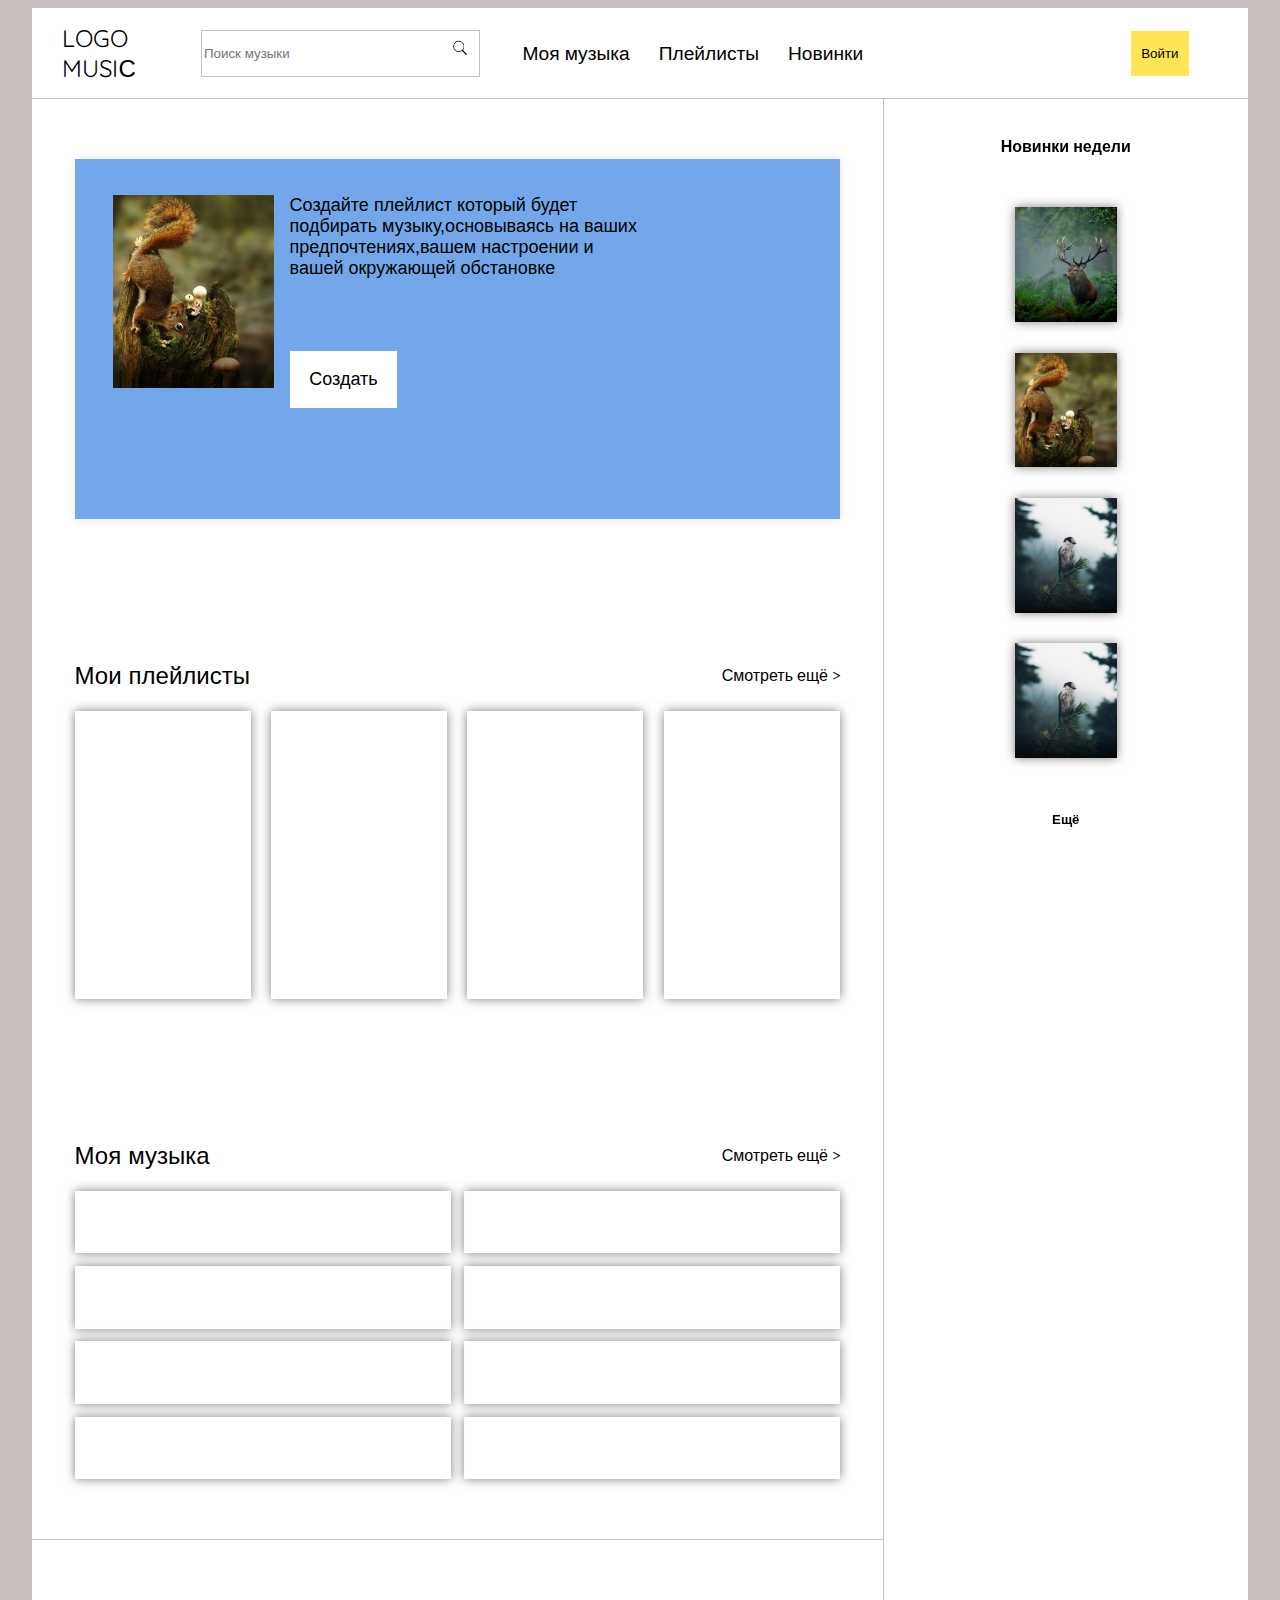
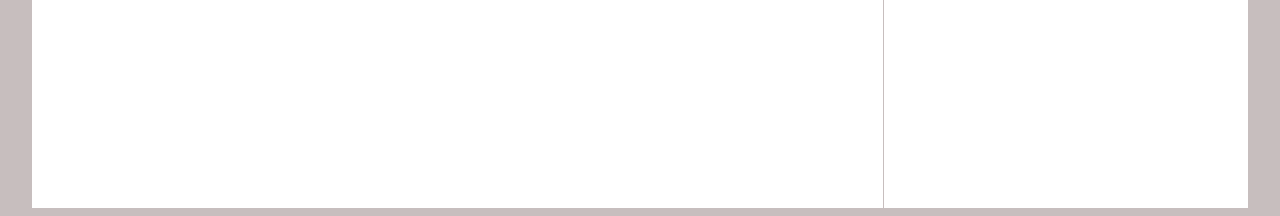
==== pages/main/main.html @ 32059261 "init:start task" ====
<!DOCTYPE html>
<html lang="en">

<head>
	<meta charset="UTF-8" />
	<meta name="viewport" content="width=device-width, initial-scale=1.0" />
	<link href="https://fonts.googleapis.com/css2?family=Quicksand:wght@600&display=swap" rel="stylesheet">

	<link rel="stylesheet" href="main.css" />
	<title>Kursovaya</title>
</head>

<body>
	<div class="mainDiv">
		<header class="header">
			<div class="mainHeader">
				<div class="navHeader">
					<div class="logo">LOGO MUSIС</div>
					<div class="search">
						<input class="inpHeader" placeholder="Поиск музыки">
						<button class="buttonHeader"></button>
					</div>
					<div class="navigation">
						<span>Моя музыка</span>
						<span>Плейлисты</span>
						<span class="spanHeader">Новинки</span>
					</div>
				</div>
				<div class="userHeader">
					<button class="inputHeader">Войти</button>
				</div>
			</div>
		</header>
		<main>
			<div class="userMain">
				<div class="dayList">
					<div class="dayContent">
						<div class="dayContentImg"></div>
						<div class="dayContentText">Создайте плейлист который будет подбирать музыку,основываясь на
							ваших предпочтениях,вашем настроении и вашей окружающей обстановке
							<div class="dayContentButton">Создать</div>
						</div>

					</div>
				</div>
				<div class="youPlaylist">
					<div class="youPlaylistText">
						<span class="text1">Мои плейлисты</span>
						<span class="text2">Смотреть ещё ></span>
					</div>
					<div class="youPlaylistContent">
						<div class="youPlaylistContent1"></div>
						<div class="youPlaylistContent1"></div>
						<div class="youPlaylistContent1"></div>
						<div class="youPlaylistContent1"></div>
					</div>
				</div>
				<div class="youMusik">
					<div class="youMusikText">
						<span class="text3">Моя музыка</span>
						<span class="text4">Смотреть ещё ></span>
					</div>
					<div class="youMusikContent">
						<div></div>
						<div></div>
						<div></div>
						<div></div>
						<div></div>
						<div></div>
						<div></div>
						<div></div>
					</div>
				</div>
			</div>
			<div class="newsMain">
				<div class="news">
					<h4>Новинки недели</h4>
					<div class="new1"></div>
					<div class="new2"></div>
					<div class="new3"></div>
					<div class="new4"></div>
					<h5>Ещё</h5>
				</div>
			</div>

		</main>
		<footer>

		</footer>







		<script src="main.js"></script>
	</div>
</body>

</html>
---- pages/main/main.css ----
body{
	 display: flex;
	 justify-content: center;
	 background: rgb(199, 190, 190);
 }
.mainDiv {
  font-family: 'Quicksand', sans-serif;
  display: block;
  width: 95vw;
  height: 200vh;
  background-size: 100%;
  background: white;
}

.header{
	display: flex;
	justify-content: center;
	width: 100%;
	height: 5%;
	border-width: 0px 0px 1px 0px;
	border-color: rgb(199, 190, 190);;
	border-style:solid;
}
.mainHeader{
	height: 100%;
	width: 95%;
	display: flex;
	align-items: center;
	justify-content: space-between;
} 
.navHeader{
	display: flex;
	align-items: center;
	width: 80%;
	height: 100%;
}
.userHeader{
	height: 100%;
	width: 10%;
	display: flex;
	justify-content: center;
	align-items: center;
}
.logo{
	display: flex;
	align-items: center;
	font-size: 150%;
	height: 100%;
	width: 15%;
}
.search{
	display: flex;
	align-items: center;
	height: 50%;
	width: 30%;
	border-width: 1px 1px 1px 1px;
	border-color: rgb(199, 190, 190);;
	border-style:solid;
}
.inpHeader{
	border: none;
	width: 90%;
	outline: none;
}
.buttonHeader{
	background: rgb(255, 255, 255);
	border: none;
	height: 60%;
	width: 10%;
	outline: none;
	background-image: url(../../assets/images/search.png);
	background-size: 60%;
	background-repeat: no-repeat;
}
.navigation{
	display: flex;
	justify-content: space-around;
	align-items: center;
	height: 100%;
	width: 40%;
	margin-left: 3%;
	font-size: 120%;
}
.inputHeader{
	height: 50%;
	width: 50%;
	background: rgb(255, 229, 85);
	border: none;
	outline: none;
}
main{
	display: flex;
	width: 100%;
	height: 80%;
	
}
.userMain{
	display: flex;
	flex-direction: column;
	justify-content: space-around;
	align-items: center;
	width: 70%;
	height: 100%;
	border-width: 0px 1px 0px 0px;
	border-color: rgb(199, 190, 190);
	border-style:solid;
}
.newsMain{
	display: flex;
	justify-content: center;
	height: 100%;
	width: 30%;
	
}
.news{
	display: flex;
	flex-direction: column;
	align-items: center;
	justify-content: space-around;
	position: fixed;
	width: 20%;
	height: 85%;
}
.new1{
	width: 40%;
	height: 15%;
	background-size: 100%;
	background-repeat: no-repeat;
	background-image: url(../../assets/images/Rectangle.jpg);
	box-shadow: 0 0 10px rgba(0,0,0,0.5);
}
.new2{
	width: 40%;
	height: 15%;
	background-size: 100%;
	background-repeat: no-repeat;
	background-image: url(../../assets/images/Rectangle1.jpg);
	box-shadow: 0 0 10px rgba(0,0,0,0.5);
}
.new3{
	width: 40%;
	height: 15%;
	background-size: 100%;
	background-repeat: no-repeat;
	background-image: url(../../assets/images/Rectangle2.jpg);
	box-shadow: 0 0 10px rgba(0,0,0,0.5);
}
.new4{
	width: 40%;
	height: 15%;
	background-size: 100%;
	background-repeat: no-repeat;
	background-image: url(../../assets/images/Rectangle2.jpg);
	box-shadow: 0 0 10px rgba(0,0,0,0.5);
}
footer{
	width: 70%;
	height: 15%;
	border-width: 1px 1px 0px 0px;
	border-color: rgb(199, 190, 190);
	border-style:solid;
}
.dayList{
	display: flex;
	align-items: center;
	width: 90%;
	height: 25%;
	box-shadow: 0 0 10px rgba(0,0,0,0.1);
	background: rgb(116, 167, 233);
}
.youPlaylist{
	width: 90%;
	height: 25%;
}
.youMusik{
	width: 90%;
	height: 25%;
}
.dayContent{
	display: flex;
	margin-left: 5%;
	width: 70%;
	height: 80%;
}
.dayContentImg{
	width: 30%;
	height: 100%;
	background-image: url(../../assets/images/Rectangle1.jpg);
	background-size: 100%;
	background-repeat: no-repeat;
}
.dayContentText{
	font-family: Arial, Helvetica, sans-serif;
	font-size: large;
	margin-left: 3%;
	width: 67%;
	height: 100%;
}
.dayContentButton{
	display: flex;
	justify-content: center;
	align-items: center;
	margin-top: 20%;
	width: 30%;
	height: 20%;
	background: rgb(255, 255, 255);
}
.youPlaylistText{
	width: 100%;
	height: 20%;
	display: flex;
	justify-content: space-between;
	align-items: center;
}
.youPlaylistContent{
	display: flex;
	justify-content: space-between;
	width: 100%;
	height: 80%;
}
.text1{
	font-size: 150%;
}
.youPlaylistContent1{
	width: 23%;
	height: 100%;
	box-shadow: 0 0 10px rgba(0,0,0,0.5);
}
.youMusikText{
	width: 100%;
	height: 20%;
	display: flex;
	justify-content: space-between;
	align-items: center;
}
.text3{
	font-size: 150%;
}
.youMusikContent{
	display: grid;
	grid-template-rows: 1fr 1fr 1fr 1fr;
  	grid-template-columns: 1fr 1fr ;
  	grid-gap: 1vw;
	width: 100%;
	height: 80%;
}
.youMusikContent > div{
	box-shadow: 0 0 10px rgba(0,0,0,0.5);
}
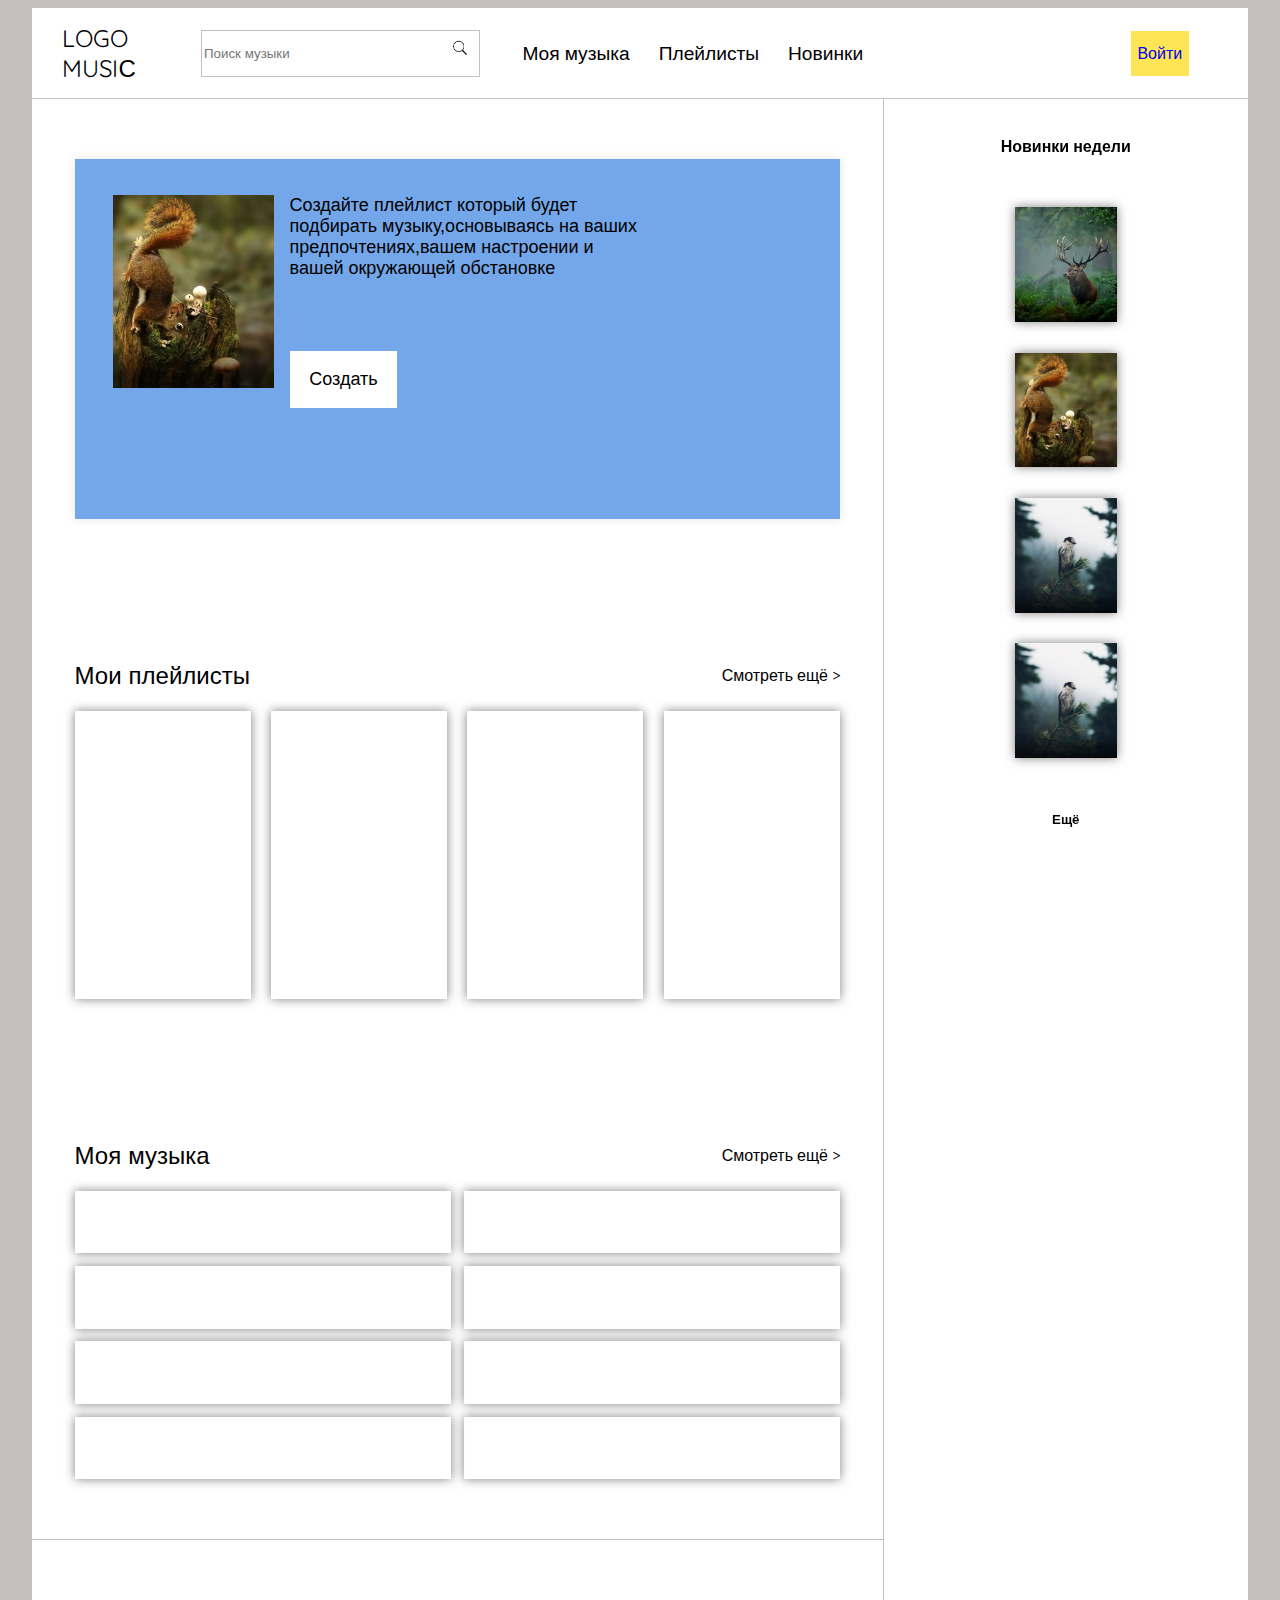
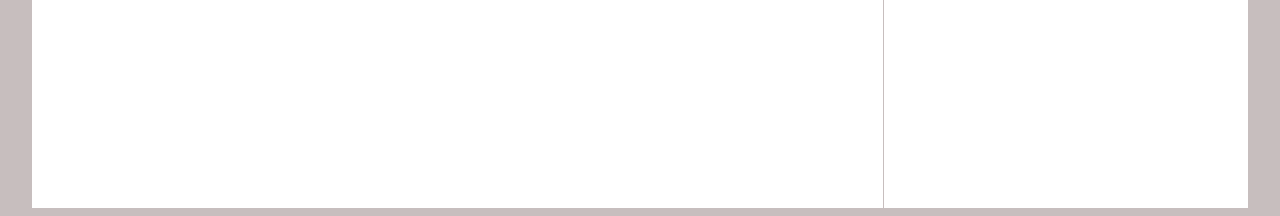
==== commit 4369f69a: "Fix: button" ====
--- a/pages/main/main.html
+++ b/pages/main/main.html
@@ -27,7 +27,7 @@
 					</div>
 				</div>
 				<div class="userHeader">
-					<button class="inputHeader">Войти</button>
+					<a href="../input/index.html" class=" inputHeader">Войти</a>
 				</div>
 			</div>
 		</header>
--- a/pages/main/main.css
+++ b/pages/main/main.css
@@ -87,6 +87,12 @@
 	background: rgb(255, 229, 85);
 	border: none;
 	outline: none;
+	display: flex;
+	align-items: center;
+	justify-content: center;
+}
+a{
+	text-decoration: none;
 }
 main{
 	display: flex;
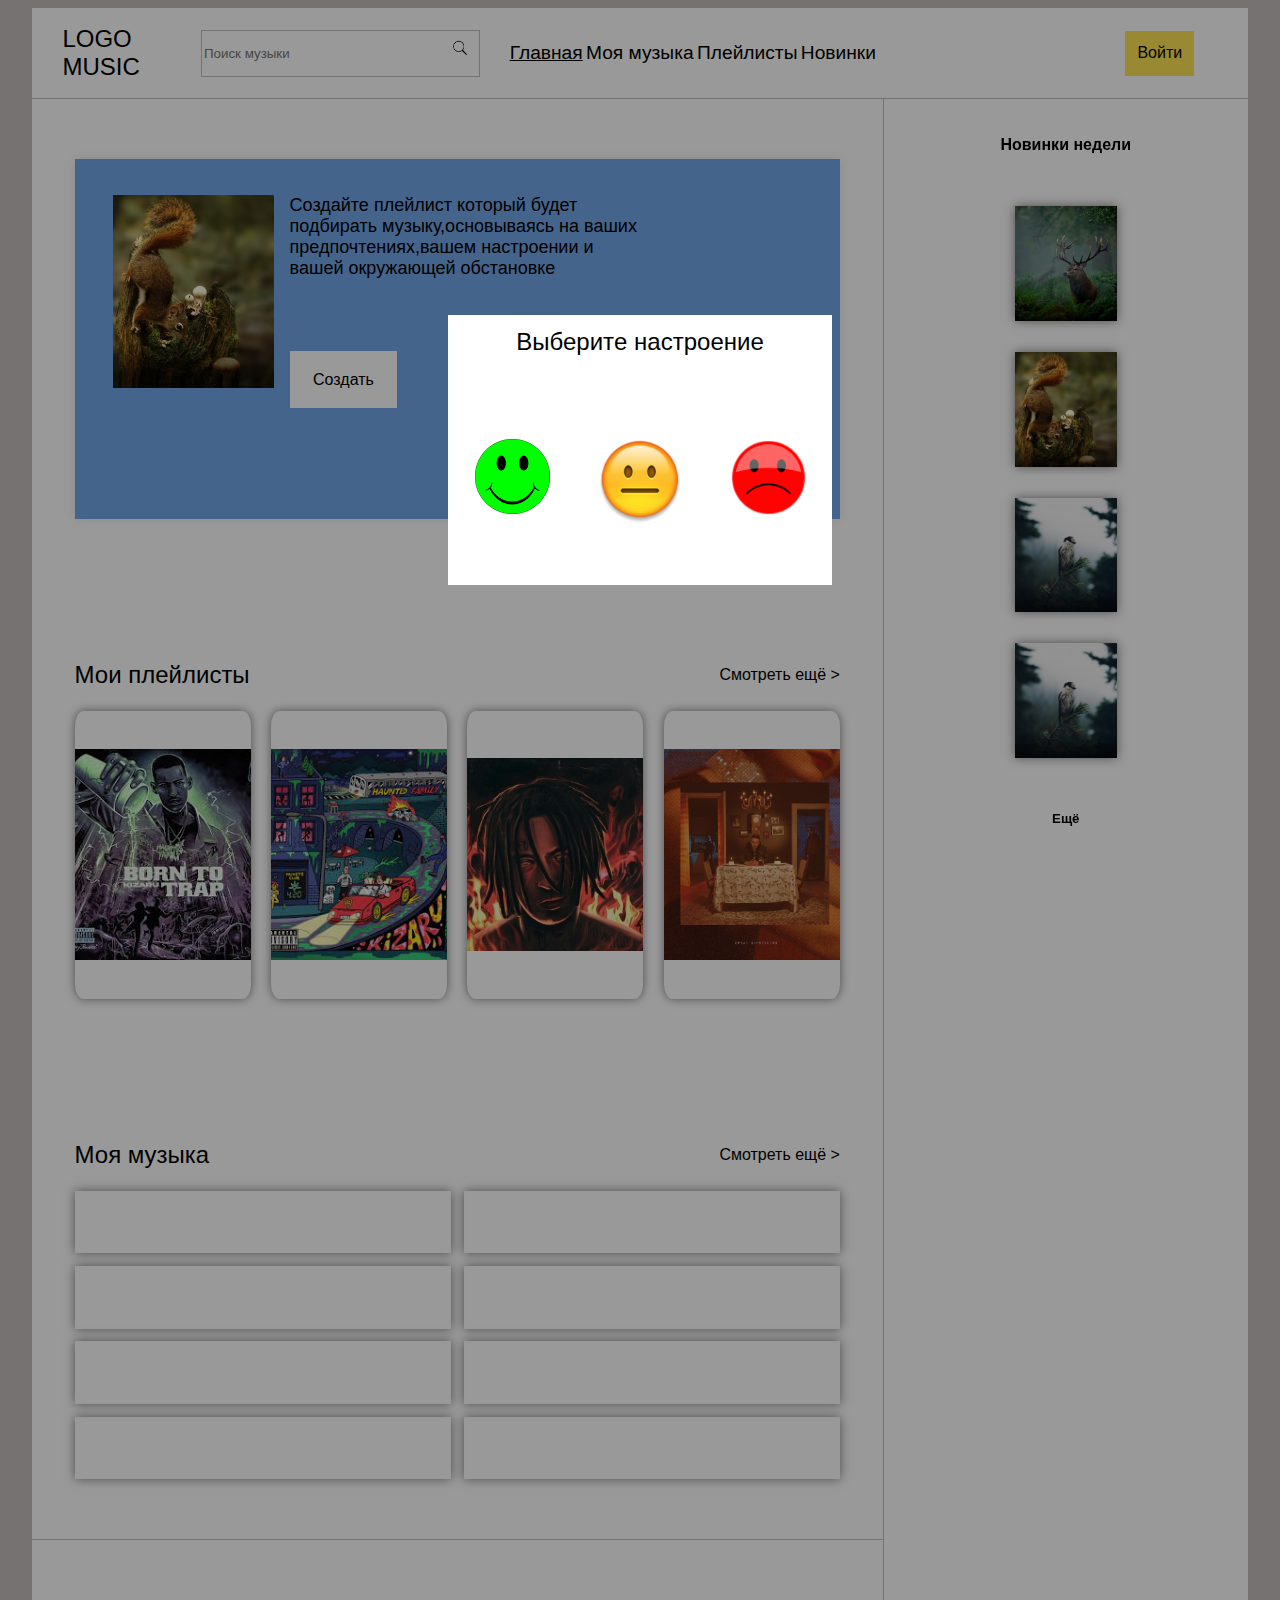
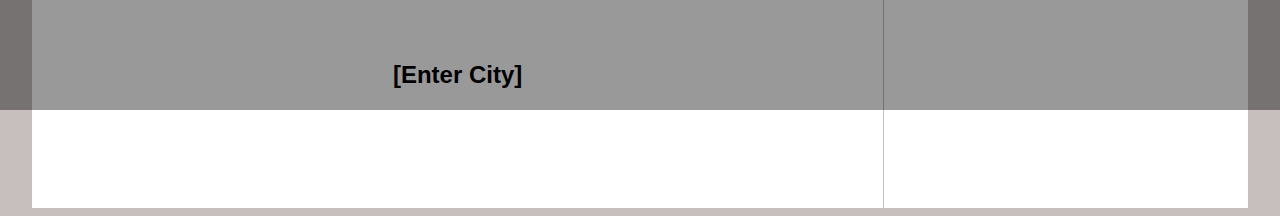
==== commit 095dcfef: "add:wheather" ====
--- a/pages/main/main.html
+++ b/pages/main/main.html
@@ -4,7 +4,6 @@
 <head>
 	<meta charset="UTF-8" />
 	<meta name="viewport" content="width=device-width, initial-scale=1.0" />
-	<link href="https://fonts.googleapis.com/css2?family=Quicksand:wght@600&display=swap" rel="stylesheet">
 
 	<link rel="stylesheet" href="main.css" />
 	<title>Kursovaya</title>
@@ -12,6 +11,7 @@
 
 <body>
 	<div class="mainDiv">
+		<div class="shadow"></div>
 		<header class="header">
 			<div class="mainHeader">
 				<div class="navHeader">
@@ -21,12 +21,14 @@
 						<button class="buttonHeader"></button>
 					</div>
 					<div class="navigation">
-						<span>Моя музыка</span>
-						<span>Плейлисты</span>
-						<span class="spanHeader">Новинки</span>
+						<span class="underline">Главная</span>
+						<a href="../mymusik/main.html">Моя музыка</a>
+						<a href="../playlists/main.html">Плейлисты</a>
+						<a href="../new/new.html">Новинки</a>
 					</div>
 				</div>
 				<div class="userHeader">
+					<div class="smileHeader"></div>
 					<a href="../input/index.html" class=" inputHeader">Войти</a>
 				</div>
 			</div>
@@ -38,7 +40,7 @@
 						<div class="dayContentImg"></div>
 						<div class="dayContentText">Создайте плейлист который будет подбирать музыку,основываясь на
 							ваших предпочтениях,вашем настроении и вашей окружающей обстановке
-							<div class="dayContentButton">Создать</div>
+							<button class="dayContentButton">Создать</button>
 						</div>
 
 					</div>
@@ -49,10 +51,10 @@
 						<span class="text2">Смотреть ещё ></span>
 					</div>
 					<div class="youPlaylistContent">
-						<div class="youPlaylistContent1"></div>
-						<div class="youPlaylistContent1"></div>
-						<div class="youPlaylistContent1"></div>
-						<div class="youPlaylistContent1"></div>
+						<div class="youPlaylistContent1 bg1"></div>
+						<div class="youPlaylistContent1 bg2"></div>
+						<div class="youPlaylistContent1 bg3"></div>
+						<div class="youPlaylistContent1 bg4"></div>
 					</div>
 				</div>
 				<div class="youMusik">
@@ -83,9 +85,23 @@
 				</div>
 			</div>
 
+			<div class="smile">
+				<div class="smileText">Выберитe настроение</div>
+				<div class="smileContent">
+					<div class="smileContent1"></div>
+					<div class="smileContent2"></div>
+					<div class="smileContent3"></div>
+				</div>
+			</div>
 		</main>
+
 		<footer>
-
+			<h2><span id="city" contenteditable="true">Минск</span></h2>
+			<i class="weather-icon owf"></i>
+			<div class="temperature"></div>
+			<div class="weather-description"></div>
+			<div class="humidity"></div>
+			<div class="speed"></div>
 		</footer>
 
 
@@ -96,6 +112,7 @@
 
 		<script src="main.js"></script>
 	</div>
+
 </body>
 
 </html>--- a/pages/main/main.css
+++ b/pages/main/main.css
@@ -36,9 +36,9 @@
 }
 .userHeader{
 	height: 100%;
-	width: 10%;
-	display: flex;
-	justify-content: center;
+	width: 20%;
+	display: flex;
+	justify-content: space-around;
 	align-items: center;
 }
 .logo{
@@ -57,10 +57,10 @@
 	border-color: rgb(199, 190, 190);;
 	border-style:solid;
 }
-.inpHeader{
-	border: none;
-	width: 90%;
-	outline: none;
+
+.smileHeader{
+	width: 30%;
+	height: 100%;
 }
 .buttonHeader{
 	background: rgb(255, 255, 255);
@@ -81,9 +81,14 @@
 	margin-left: 3%;
 	font-size: 120%;
 }
+.inpHeader{
+	border: none;
+	width: 90%;
+	outline: none;
+}
 .inputHeader{
 	height: 50%;
-	width: 50%;
+	width: 30%;
 	background: rgb(255, 229, 85);
 	border: none;
 	outline: none;
@@ -93,6 +98,7 @@
 }
 a{
 	text-decoration: none;
+	color: black;
 }
 main{
 	display: flex;
@@ -165,6 +171,9 @@
 	border-width: 1px 1px 0px 0px;
 	border-color: rgb(199, 190, 190);
 	border-style:solid;
+	display: flex;
+	align-items: center;
+	justify-content: center;
 }
 .dayList{
 	display: flex;
@@ -206,6 +215,8 @@
 	display: flex;
 	justify-content: center;
 	align-items: center;
+	border: none;
+	font-size: medium;
 	margin-top: 20%;
 	width: 30%;
 	height: 20%;
@@ -231,6 +242,7 @@
 	width: 23%;
 	height: 100%;
 	box-shadow: 0 0 10px rgba(0,0,0,0.5);
+	border-radius: 5%;
 }
 .youMusikText{
 	width: 100%;
@@ -252,4 +264,129 @@
 }
 .youMusikContent > div{
 	box-shadow: 0 0 10px rgba(0,0,0,0.5);
+}
+.underline{
+	text-decoration: underline;
+ }
+.smile{
+	display: block;
+	position: fixed;
+	width: 30%;
+	height: 30%;
+	left: 35%;
+	top: 35%;
+	background: white;
+	z-index: 3;
+}
+.smileText{
+	display: flex;
+	justify-content: center;
+	align-items: center;
+	font-size: 150%;
+	width: 100%;
+	height: 20%;
+}
+.shadow{
+	display: block;
+	position: fixed;
+	width: 200%;
+	height: 200%;
+	left: -10%;
+	top: -10%;
+	background: rgba(0,0,0,0.4);
+	z-index: 1;
+}
+.smileContent{
+	display: flex;
+	width: 100%;
+	height: 80%;
+	justify-content: space-around;
+	align-items: center;
+}
+.smileContent1{
+	width:30%;
+	height: 60%;
+	background: url(../../assets/images/smile1.png);
+	background-position: center;
+	background-size: 65%;
+	border-radius: 50%;
+	background-repeat: no-repeat;
+	border: none;
+}
+.smileContent2{
+	width:30%;
+	height: 60%;
+	background: url(../../assets/images/smile2.png);
+	background-position: center;
+	background-size: 83%;
+	border-radius: 50%;
+	background-repeat: no-repeat;
+	border: none;
+}
+.smileContent3{
+	width:30%;
+	height: 60%;
+	background: url(../../assets/images/smile3.png);
+	background-position: center;
+	background-size: 65%;
+	border-radius: 50%;
+	background-repeat: no-repeat;
+	border: none;
+}
+.new-bg1{
+	background: url(../../assets/images/smile1.png);
+	background-position: center;
+	background-size: 50%;
+	border-radius: 50%;
+	background-repeat: no-repeat;
+}
+.new-bg2{
+	background: url(../../assets/images/smile2.png);
+	background-position: center;
+	background-size: 50%;
+	border-radius: 50%;
+	background-repeat: no-repeat;
+}
+.new-bg3{
+	background: url(../../assets/images/smile3.png);
+	background-position: center;
+	background-size: 50%;
+	border-radius: 50%;
+	background-repeat: no-repeat;
+}
+.bg1{
+	background-image: url(../../assets/images/kizaru1.jpg);
+	background-position: center;
+	background-size: 120%;
+	background-repeat: no-repeat;
+}
+.bg1:hover{
+	transform: scale(1.05);
+}
+.bg2:hover{
+	transform: scale(1.05);
+}
+.bg3:hover{
+	transform: scale(1.05);
+}
+.bg4:hover{
+	transform: scale(1.05);
+}
+.bg2{
+	background-image: url(../../assets/images/kizaru2.jpg);
+	background-position: center;
+	background-size: 120%;
+	background-repeat: no-repeat;
+}
+.bg3{
+	background-image: url(../../assets/images/kizaru3.jpg);
+	background-position: center;
+	background-size: 210%;
+	background-repeat: no-repeat;
+}
+.bg4{
+	background-image: url(../../assets/images/kizaru4.jpg);
+	background-position: center;
+	background-size: 120%;
+	background-repeat: no-repeat;
 }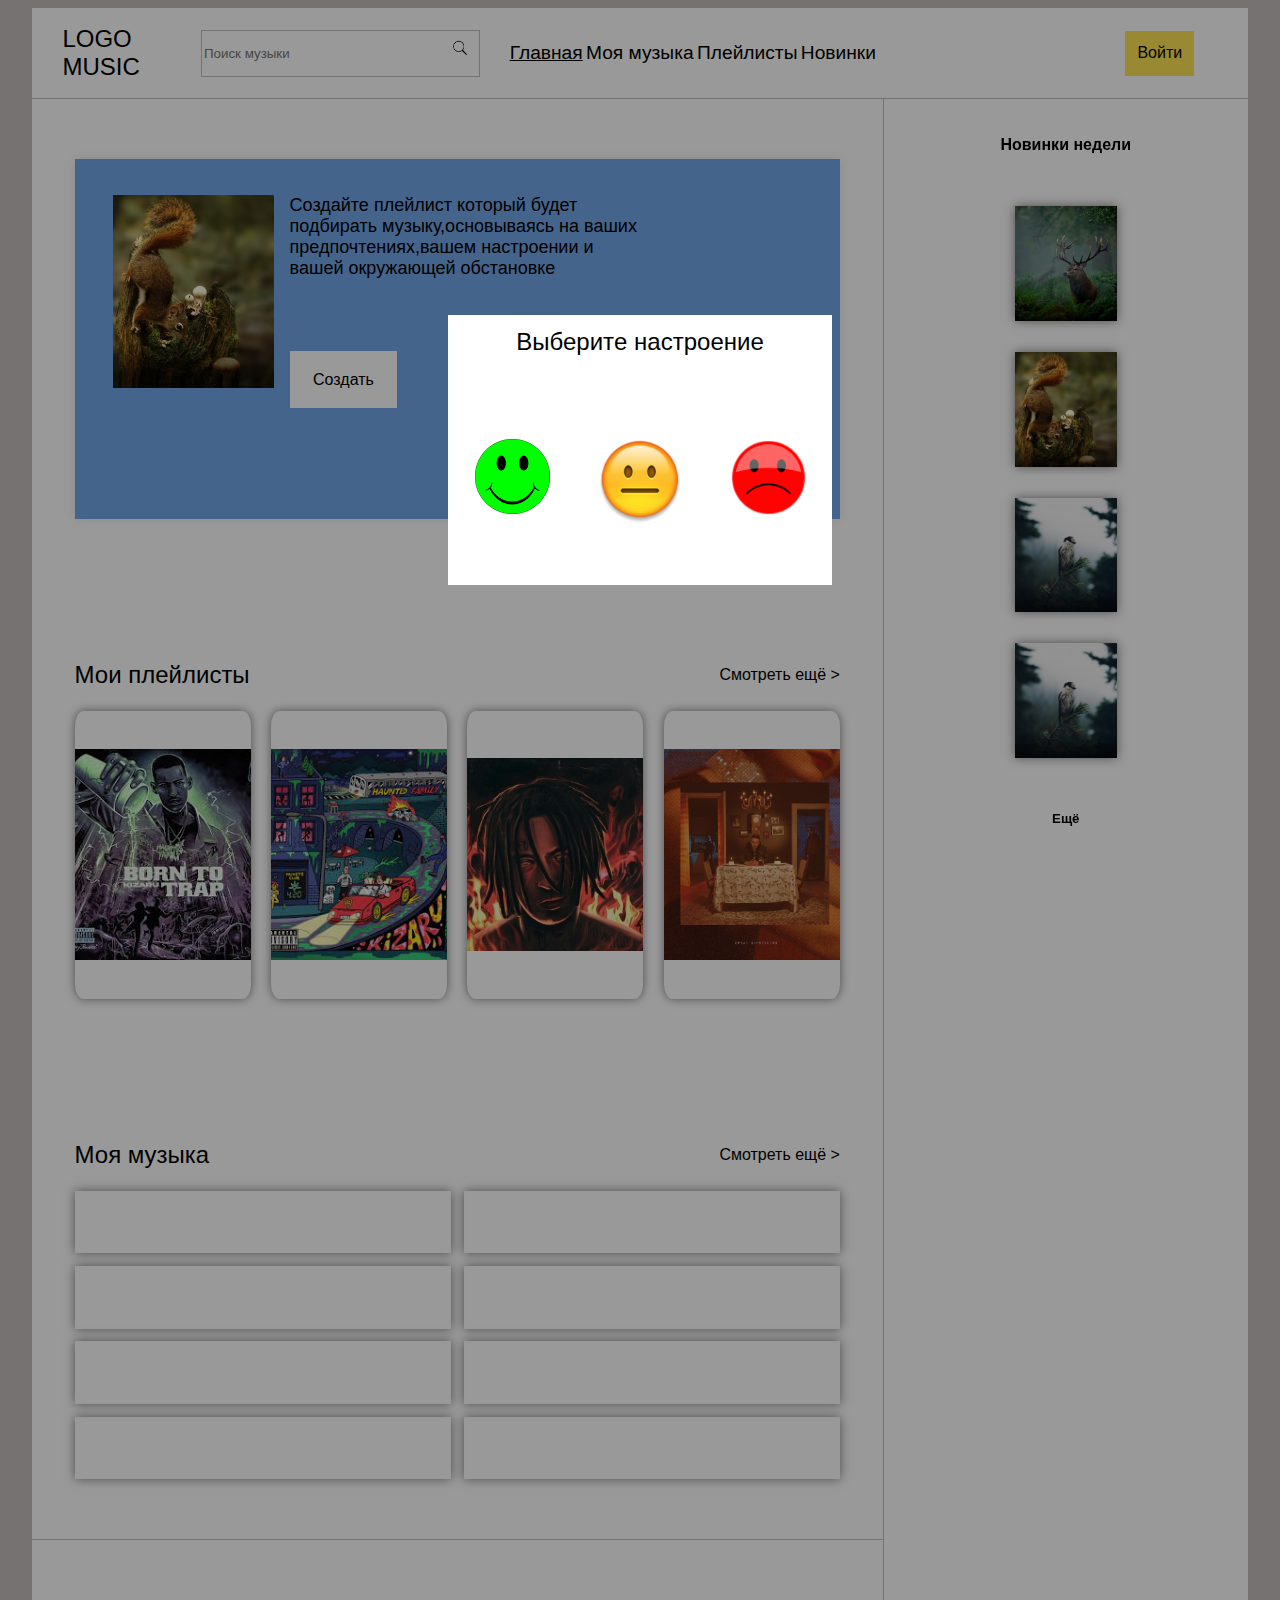
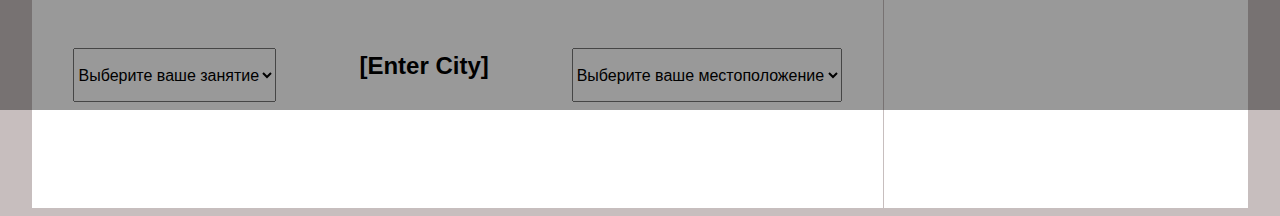
==== commit 9be56459: "sad" ====
--- a/pages/main/main.html
+++ b/pages/main/main.html
@@ -4,7 +4,7 @@
 <head>
 	<meta charset="UTF-8" />
 	<meta name="viewport" content="width=device-width, initial-scale=1.0" />
-
+	<link rel="stylesheet" href="owfont-regular.css">
 	<link rel="stylesheet" href="main.css" />
 	<title>Kursovaya</title>
 </head>
@@ -96,12 +96,37 @@
 		</main>
 
 		<footer>
-			<h2><span id="city" contenteditable="true">Минск</span></h2>
-			<i class="weather-icon owf"></i>
-			<div class="temperature"></div>
-			<div class="weather-description"></div>
-			<div class="humidity"></div>
-			<div class="speed"></div>
+			<select>
+				<option>Выберите ваше занятие</option>
+				<option>Спорт</option>
+				<option>Отдых</option>
+				<option>Сон</option>
+				<option>Поездка</option>
+				<option>Прогулка</option>
+				<option>Сон</option>
+				<option>Еда</option>
+				<option>Учёба</option>
+				<option>Работа</option>
+			</select>
+
+			<div>
+				<h2><span id="city" contenteditable="true">Минск</span></h2>
+				<i class="weather-icon owf"></i>
+				<div class="temperature"></div>
+				<div class="weather-description"></div>
+				<div class="humidity"></div>
+				<div class="speed"></div>
+			</div>
+
+			<select>
+				<option>Выберите ваше местоположение</option>
+				<option>Дом</option>
+				<option>Улица</option>
+				<option>Спортивный зал</option>
+				<option>Офис</option>
+				<option>Учебное заведение</option>
+				<option>Кафе</option>
+			</select>
 		</footer>
 
 
--- a/pages/main/owfont-regular.css
+++ b/pages/main/owfont-regular.css
@@ -0,0 +1,558 @@
+/*!
+ *  owfont-regular 1.0.0 by Deniz Fuchidzhiev - http://websygen.com
+ *  License - font: SIL OFL 1.1, css: MIT License
+ */
+/* FONT PATH
+ * -------------------------- */
+@font-face {
+  font-family: 'owfont';
+  src: url('fonts/owfont-regular.eot?v=1.0.0');
+  src: url('fonts/owfont-regular.eot?#iefix&v=1.0.0') format('embedded-opentype'),
+	   url('fonts/owfont-regular.woff') format('woff'),
+	   url('fonts/owfont-regular.ttf') format('truetype'),
+	   url('fonts/owfont-regular.svg#owf-regular') format('svg');
+  font-weight: normal;
+  font-style: normal;
+}
+.owf {
+  display: inline-block;
+  font: normal normal normal 14px/1 owfont;
+  font-size: inherit;
+  text-rendering: auto;
+  -webkit-font-smoothing: antialiased;
+  -moz-osx-font-smoothing: grayscale;
+  transform: translate(0, 0);
+}
+/* makes the font 33% larger relative to the icon container */
+.owf-lg {
+  font-size: 1.33333333em;
+  line-height: 0.75em;
+  vertical-align: -15%;
+}
+.owf-2x {
+  font-size: 2em;
+}
+.owf-3x {
+  font-size: 3em;
+}
+.owf-4x {
+  font-size: 4em;
+}
+.owf-5x {
+  font-size: 5em;
+}
+.owf-fw {
+  width: 1.28571429em;
+  text-align: center;
+}
+.owf-ul {
+  padding-left: 0;
+  margin-left: 2.14285714em;
+  list-style-type: none;
+}
+.owf-ul > li {
+  position: relative;
+}
+.owf-li {
+  position: absolute;
+  left: -2.14285714em;
+  width: 2.14285714em;
+  top: 0.14285714em;
+  text-align: center;
+}
+.owf-li.owf-lg {
+  left: -1.85714286em;
+}
+.owf-border {
+  padding: .2em .25em .15em;
+  border: solid 0.08em #eeeeee;
+  border-radius: .1em;
+}
+.owf-pull-right {
+  float: right;
+}
+.owf-pull-left {
+  float: left;
+}
+.owf.owf-pull-left {
+  margin-right: .3em;
+}
+.owf.owf-pull-right {
+  margin-left: .3em;
+}
+
+/* owfont uses the Unicode Private Use Area (PUA) to ensure screen
+   readers do not read off random characters that represent icons */
+   
+/*   Weather Condition Codes    */
+   
+/*   Thunderstorm - - - - - - - - - - - - - - - - - - - - - - - - - - - - - - - - - - - -    */
+   
+/* thunderstorm with light rain */
+.owf-200:before,
+.owf-200-d:before,
+.owf-200-n:before {
+  content: "\EB28";
+}
+/* thunderstorm with rain */
+.owf-201:before,
+.owf-201-d:before,
+.owf-201-n:before {
+  content: "\EB29";
+}
+/* thunderstorm with heavy rain */
+.owf-202:before,
+.owf-202-d:before,
+.owf-202-n:before {
+  content: "\EB2A";
+}
+/*  light thunderstorm  */
+.owf-210:before,
+.owf-210-d:before,
+.owf-210-n:before {
+  content: "\EB32";
+}
+/*  thunderstorm  */
+.owf-211:before,
+.owf-211-d:before,
+.owf-211-n:before {
+  content: "\EB33";
+}
+/*   heavy thunderstorm   */
+.owf-212:before,
+.owf-212-d:before,
+.owf-212-n:before {
+  content: "\EB34";
+}
+/*   ragged thunderstorm   */
+.owf-221:before,
+.owf-221-d:before,
+.owf-221-n:before {
+  content: "\EB3D";
+}
+/*  thunderstorm with light drizzle    */
+.owf-230:before,
+.owf-230-d:before,
+.owf-230-n:before {
+  content: "\EB46";
+}
+/*  thunderstorm with drizzle     */
+.owf-231:before,
+.owf-231-d:before,
+.owf-231-n:before {
+  content: "\EB47";
+}
+/* thunderstorm with heavy drizzle     */
+.owf-232:before,
+.owf-232-d:before,
+.owf-232-n:before {
+  content: "\EB48";
+}
+
+/*   Drizzle - - - - - - - - - - - - - - - - - - - - - - - - - - - - - - - - - - - -    */
+
+/*  light intensity drizzle */
+.owf-300:before,
+.owf-300-d:before,
+.owf-300-n:before {
+  content: "\EB8C";
+}
+/*  drizzle */
+.owf-301:before,
+.owf-301-d:before,
+.owf-301-n:before {
+  content: "\EB8D";
+}
+/*  heavy intensity drizzle  */
+.owf-302:before,
+.owf-302-d:before,
+.owf-302-n:before {
+  content: "\EB8E";
+}
+/*   light intensity drizzle rain  */
+.owf-310:before,
+.owf-310-d:before,
+.owf-310-n:before {
+  content: "\EB96";
+}
+/*  drizzle rain  */
+.owf-311:before,
+.owf-311-d:before,
+.owf-311-n:before {
+  content: "\EB97";
+}
+/* heavy intensity drizzle rain */
+.owf-312:before,
+.owf-312-d:before,
+.owf-312-n:before {
+  content: "\EB98";
+}
+/* shower rain and drizzle  */
+.owf-313:before,
+.owf-313-d:before,
+.owf-313-n:before {
+  content: "\EB99";
+}
+/* heavy shower rain and drizzle*/
+.owf-314:before,
+.owf-314-d:before,
+.owf-314-n:before {
+  content: "\EB9A";
+}
+/* shower drizzle */
+.owf-321:before,
+.owf-321-d:before,
+.owf-321-n:before {
+  content: "\EBA1";
+}
+
+/*   Rain - - - - - - - - - - - - - - - - - - - - - - - - - - - - - - - - - - - -    */
+
+/* light rain  */
+.owf-500:before,
+.owf-500-d:before,
+.owf-500-n:before {
+  content: "\EC54";
+}
+/* moderate rain  */
+.owf-501:before,
+.owf-501-d:before,
+.owf-501-n:before {
+  content: "\EC55";
+}
+/* heavy intensity rain  */
+.owf-502:before,
+.owf-502-d:before,
+.owf-502-n:before {
+  content: "\EC56";
+}
+/* very heavy rain   */
+.owf-503:before,
+.owf-503-d:before,
+.owf-503-n:before {
+  content: "\EC57";
+}
+/* extreme rain    */
+.owf-504:before,
+.owf-504-d:before,
+.owf-504-n:before {
+  content: "\EC58";
+}
+/* freezing rain    */
+.owf-511:before,
+.owf-511-d:before,
+.owf-511-n:before {
+  content: "\EC5F";
+}
+/*  light intensity shower rain    */
+.owf-520:before,
+.owf-520-d:before,
+.owf-520-n:before {
+  content: "\EC68";
+}
+/* shower rain  */
+.owf-521:before,
+.owf-521-d:before,
+.owf-521-n:before {
+  content: "\EC69";
+}
+/*  heavy intensity shower rain  */
+.owf-522:before,
+.owf-522-d:before,
+.owf-522-n:before {
+  content: "\EC6A";
+}
+/* ragged shower rain  */
+.owf-531:before,
+.owf-531-d:before,
+.owf-531-n:before {
+  content: "\EC73";
+}
+
+/*   Snow - - - - - - - - - - - - - - - - - - - - - - - - - - - - - - - - - - - -    */
+
+/* light snow  */
+.owf-600:before,
+.owf-600-d:before,
+.owf-600-n:before {
+  content: "\ECB8";
+}
+/*  snow  */
+.owf-601:before,
+.owf-601-d:before,
+.owf-601-n:before {
+  content: "\ECB9";
+}
+/*   heavy snow   */
+.owf-602:before,
+.owf-602-d:before,
+.owf-602-n:before {
+  content: "\ECBA";
+}
+/*  sleet  */
+.owf-611:before,
+.owf-611-d:before,
+.owf-611-n:before {
+  content: "\ECC3";
+}
+/*   shower sleet */
+.owf-612:before,
+.owf-612-d:before,
+.owf-612-n:before {
+  content: "\ECC4";
+}
+/* light rain and snow */
+.owf-615:before,
+.owf-615-d:before,
+.owf-615-n:before {
+  content: "\ECC7";
+}
+/* rain and snow  */
+.owf-616:before,
+.owf-616-d:before,
+.owf-616-n:before {
+  content: "\ECC8";
+}
+/* light shower snow  */
+.owf-620:before,
+.owf-620-d:before,
+.owf-620-n:before {
+  content: "\ECCC";
+}
+/* shower snow  */
+.owf-621:before,
+.owf-621-d:before,
+.owf-621-n:before {
+  content: "\ECCD";
+}
+/* heavy shower snow  */
+.owf-622:before,
+.owf-622-d:before,
+.owf-622-n:before {
+  content: "\ECCE";
+}
+
+/*   Atmosphere - - - - - - - - - - - - - - - - - - - - - - - - - - - - - - - - - - - -    */
+
+/* mist */
+.owf-701:before,
+.owf-701-d:before,
+.owf-701-n:before {
+  content: "\ED1D";
+}
+/* smoke */
+.owf-711:before,
+.owf-711-d:before,
+.owf-711-n:before {
+  content: "\ED27";
+}
+/* haze */
+.owf-721:before,
+.owf-721-d:before,
+.owf-721-n:before {
+  content: "\ED31";
+}
+/* Sand/Dust Whirls */
+.owf-731:before,
+.owf-731-d:before,
+.owf-731-n:before {
+  content: "\ED3B";
+}
+/* Fog */
+.owf-741:before,
+.owf-741-d:before,
+.owf-741-n:before {
+  content: "\ED45";
+}
+/* sand */
+.owf-751:before,
+.owf-751-d:before,
+.owf-751-n:before {
+  content: "\ED4F";
+}
+/* dust */
+.owf-761:before,
+.owf-761-d:before,
+.owf-761-n:before {
+  content: "\ED59";
+}
+/*  VOLCANIC ASH  */
+.owf-762:before,
+.owf-762-d:before,
+.owf-762-n:before {
+  content: "\ED5A";
+}
+/* SQUALLS */
+.owf-771:before,
+.owf-771-d:before,
+.owf-771-n:before {
+  content: "\ED63";
+}
+/* TORNADO */
+.owf-781:before,
+.owf-781-d:before,
+.owf-781-n:before {
+  content: "\ED6D";
+}
+
+/*   Clouds - - - - - - - - - - - - - - - - - - - - - - - - - - - - - - - - - - - -    */
+
+/*  sky is clear  */  /*  Calm  */
+.owf-800:before,
+.owf-800-d:before,
+.owf-951:before,
+.owf-951-d:before {
+  content: "\ED80";
+}
+.owf-800-n:before,
+.owf-951-n:before {
+  content: "\F168";
+}
+/*  few clouds   */
+.owf-801:before,
+.owf-801-d:before {
+  content: "\ED81";
+}
+.owf-801-n:before {
+  content: "\F169";
+}
+/* scattered clouds */
+.owf-802:before,
+.owf-802-d:before {
+  content: "\ED82";
+}
+.owf-802-n:before {
+  content: "\F16A";
+}
+/* broken clouds  */
+.owf-803:before,
+.owf-803-d:before,
+.owf-803-n:before {
+  content: "\ED83";
+}
+/* overcast clouds  */
+.owf-804:before,
+.owf-804-d:before,
+.owf-804-n:before {
+  content: "\ED84";
+}
+
+/*   Extreme - - - - - - - - - - - - - - - - - - - - - - - - - - - - - - - - - - - -    */
+
+/* tornado  */
+.owf-900:before,
+.owf-900-d:before,
+.owf-900-n:before {
+  content: "\EDE4";
+}
+/*  tropical storm  */
+.owf-901:before,
+.owf-901-d:before,
+.owf-901-n:before {
+  content: "\EDE5";
+}
+/* hurricane */
+.owf-902:before,
+.owf-902-d:before,
+.owf-902-n:before {
+  content: "\EDE6";
+}
+/* cold */
+.owf-903:before,
+.owf-903-d:before,
+.owf-903-n:before {
+  content: "\EDE7";
+}
+/* hot */
+.owf-904:before,
+.owf-904-d:before,
+.owf-904-n:before {
+  content: "\EDE8";
+}
+/* windy */
+.owf-905:before,
+.owf-905-d:before,
+.owf-905-n:before {
+  content: "\EDE9";
+}
+/* hail */
+.owf-906:before,
+.owf-906-d:before,
+.owf-906-n:before {
+  content: "\EDEA";
+}
+
+/*   Additional - - - - - - - - - - - - - - - - - - - - - - - - - - - - - - - - - - - -    */
+
+/* Setting */
+.owf-950:before,
+.owf-950-d:before,
+.owf-950-n:before {
+  content: "\EE16";
+}
+/*  Light breeze  */
+.owf-952:before,
+.owf-952-d:before,
+.owf-952-n:before {
+  content: "\EE18";
+}
+/*  Gentle Breeze  */
+.owf-953:before,
+.owf-953-d:before,
+.owf-953-n:before {
+  content: "\EE19";
+}
+/*  Moderate breeze  */
+.owf-954:before,
+.owf-954-d:before,
+.owf-954-n:before {
+  content: "\EE1A";
+}
+/* Fresh Breeze  */
+.owf-955:before,
+.owf-955-d:before,
+.owf-955-n:before {
+  content: "\EE1B";
+}
+/* Strong  Breeze  */
+.owf-956:before,
+.owf-956-d:before,
+.owf-956-n:before {
+  content: "\EE1C";
+}
+/* High wind, near gale  */
+.owf-957:before,
+.owf-957-d:before,
+.owf-957-n:before {
+  content: "\EE1D";
+}
+/* Gale */
+.owf-958:before,
+.owf-958-d:before,
+.owf-958-n:before {
+  content: "\EE1E";
+}
+/*  Severe Gale  */
+.owf-959:before,
+.owf-959-d:before,
+.owf-959-n:before {
+  content: "\EE1F";
+}
+/* Storm */
+.owf-960:before,
+.owf-960-d:before,
+.owf-960-n:before {
+  content: "\EE20";
+}
+/*  Violent Storm  */
+.owf-961:before,
+.owf-961-d:before,
+.owf-961-n:before {
+  content: "\EE21";
+}
+/* Hurricane */
+.owf-962:before,
+.owf-962-d:before,
+.owf-962-n:before {
+  content: "\EE22";
+}--- a/pages/main/main.css
+++ b/pages/main/main.css
@@ -172,8 +172,9 @@
 	border-color: rgb(199, 190, 190);
 	border-style:solid;
 	display: flex;
-	align-items: center;
-	justify-content: center;
+	flex-direction: row;
+	align-items: center;
+	justify-content: space-around;
 }
 .dayList{
 	display: flex;
@@ -265,6 +266,7 @@
 .youMusikContent > div{
 	box-shadow: 0 0 10px rgba(0,0,0,0.5);
 }
+
 .underline{
 	text-decoration: underline;
  }
@@ -389,4 +391,8 @@
 	background-position: center;
 	background-size: 120%;
 	background-repeat: no-repeat;
+}
+select{
+	height: 20%;
+	font-size: medium;
 }